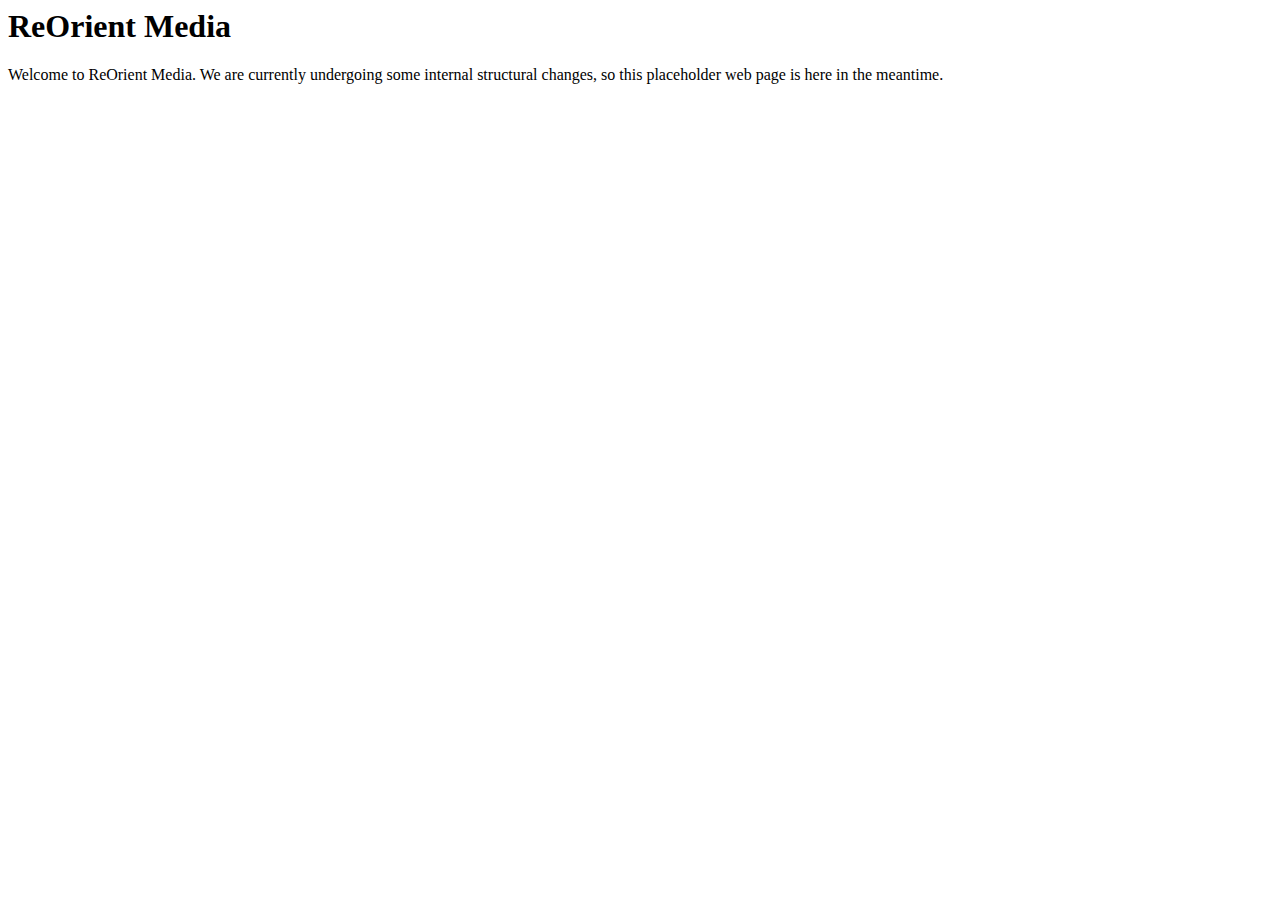
==== index.html @ aad8fdd6 "index.html" ====
<html>
  <head>
    <title>ReOrient Media</title>
  </head>

  <body>
    <h1>ReOrient Media</h1>
    Welcome to ReOrient Media. We are currently undergoing some internal structural changes, so this placeholder web page is here in the meantime.
  </body>
</html>
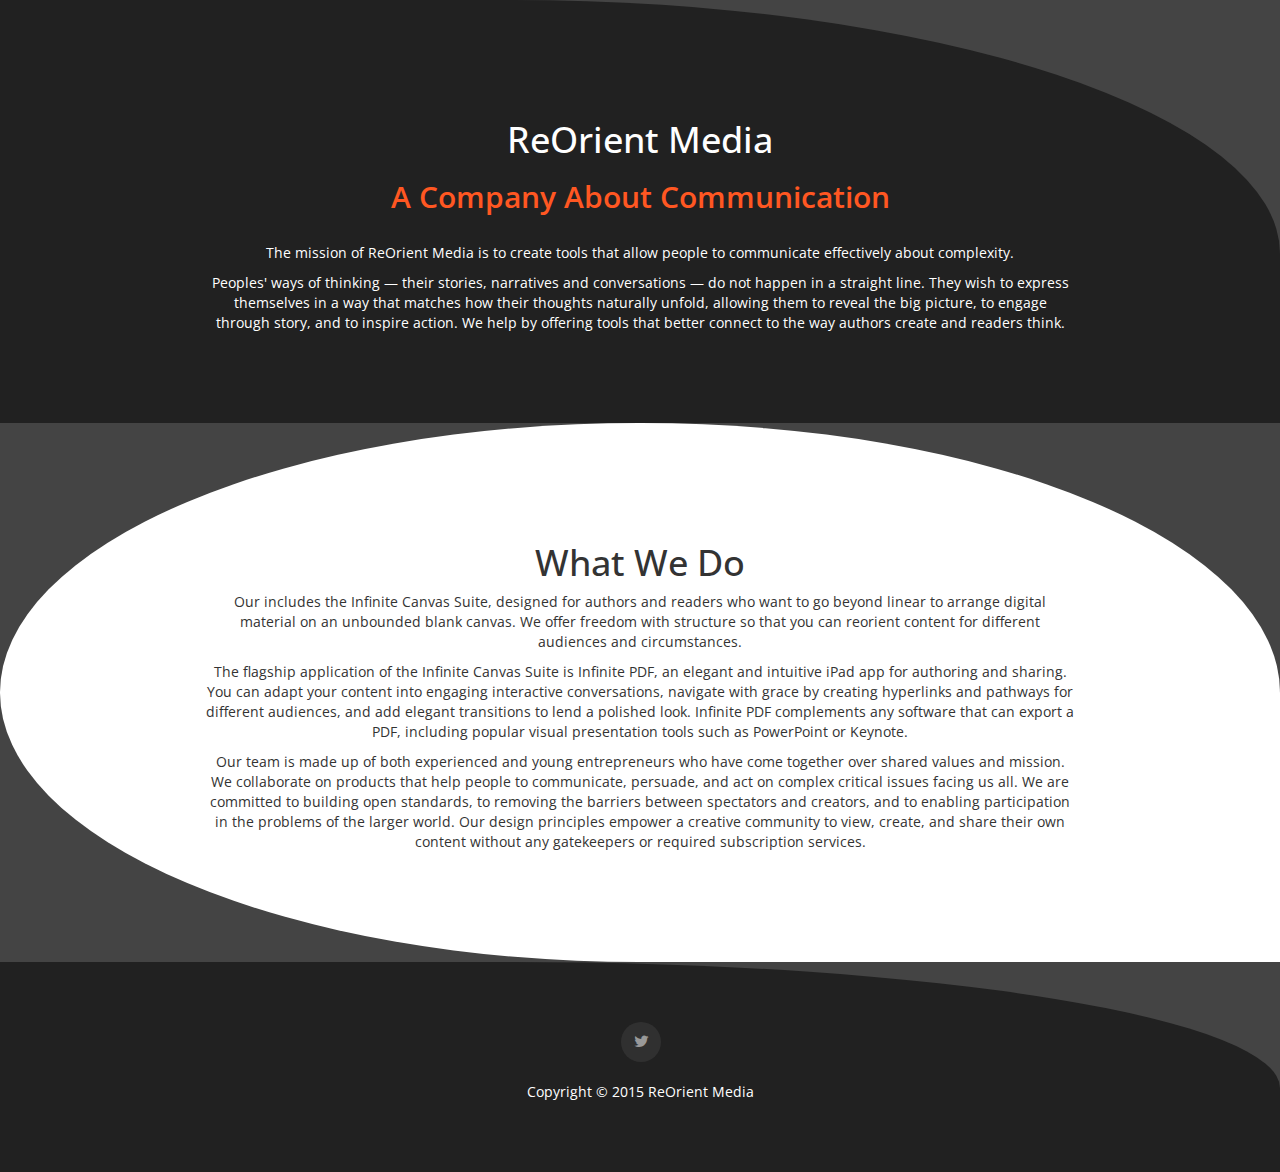
==== commit d7ee2187: "Updated ReOrient Media main page" ====
--- a/index.html
+++ b/index.html
@@ -1,10 +1,77 @@
-<html>
-  <head>
-    <title>ReOrient Media</title>
-  </head>
+<!DOCTYPE html>
+<html lang="en">
+	<head>
+		<meta charset="utf-8">
+		<title>ReOrient Media</title>
+		<meta http-equiv="X-UA-Compatible" content="IE=Edge">
+		<meta name="viewport" content="width=device-width, initial-scale=1">
+		<meta name="keywords" content="">
+		<meta name="description" content="">
+		<link rel="stylesheet" href="css/bootstrap.min.css">
+		<link rel="stylesheet" href="css/font-awesome.min.css">
+		<link rel="stylesheet" href="css/templatemo-style.css">
+		<link href='http://fonts.googleapis.com/css?family=Open+Sans:400,600' rel='stylesheet' type='text/css'>
+        <!-- 
+        Curvy Soon Template 
+        http://www.templatemo.com/preview/templatemo_435_curvy_soon
+        -->
+	</head>
+	<body>
+
+		<!-- start countdown timer -->
+			<div id="countdown" class="text-center">
+				<div class="container">
+					<div class="row">
+						<div class="col-md-12 col-sm-12 col-xs-12">
+							<h1>ReOrient Media</h1>
+							<h2>A Company About Communication</h2>
+							<p>The mission of ReOrient Media is to create tools that allow people to communicate effectively about complexity.</p>
+							<p>Peoples' ways of thinking — their stories, narratives and conversations — do not happen in a straight line. They wish to express themselves in a way that matches how their thoughts naturally unfold, allowing them to reveal the big picture, to engage through story, and to inspire action. We help by offering tools that better connect to the way authors create and readers think.</p>
+						</div>
+					</div>
+				</div>
+			</div>
+		<!-- end countdown timer -->
+
+		<!-- start divider -->
+			<div id="divider">
+				<div class="container">
+                	<div class="row text-center">
+						<div class="col-md-12 col-sm-12 col-xs-12">
+							<h1>What We Do</h1>
+<p>Our includes the Infinite Canvas Suite, designed for authors and readers who want to go beyond linear to arrange digital material on an unbounded blank canvas. We offer freedom with structure so that you can reorient content for different audiences and circumstances.</p>
 
-  <body>
-    <h1>ReOrient Media</h1>
-    Welcome to ReOrient Media. We are currently undergoing some internal structural changes, so this placeholder web page is here in the meantime.
-  </body>
-</html>
+<p>The flagship application of the Infinite Canvas Suite is Infinite PDF, an elegant and intuitive iPad app for authoring and sharing. You can adapt your content into engaging interactive conversations, navigate with grace by creating hyperlinks and pathways for different audiences, and add elegant transitions to lend a polished look. Infinite PDF complements any software that can export a PDF, including popular visual presentation tools such as PowerPoint or Keynote.</p>
+
+<p>Our team is made up of both experienced and young entrepreneurs who have come together over shared values and mission. We collaborate on products that help people to communicate, persuade, and act on complex critical issues facing us all. We are committed to building open standards, to removing the barriers between spectators and creators, and to enabling participation in the problems of the larger world. Our design principles empower a creative community to view, create, and share their own content without any gatekeepers or required subscription services.</p>
+                            <br>
+                        </div>
+                    </div>
+				</div>
+			</div>
+		<!-- end divider -->
+		
+		<!-- start footer -->
+			<footer class="text-center">
+				<div class="container">
+					<div class="row">
+						<span class="social_icon">
+							<!--a href="#" class="fa fa-facebook"></a-->
+							<a href="https://twitter.com/reOrientMedia" class="fa fa-twitter"></a>
+							<!--a href="#" class="fa fa-linkedin"></a-->
+							<!--a href="#" class="fa fa-google-plus"></a-->
+						</span>
+						<p>Copyright © 2015 ReOrient Media</p>
+					</div>
+				</div>
+			</footer>
+		<!-- end footer -->
+
+		<!-- start js -->
+		<script src="js/jquery.js"></script>
+		<script src="js/bootstrap.min.js"></script>
+		<script src="js/init.js"></script>
+		<!-- end js -->
+
+	</body>
+</html>--- a/css/templatemo-style.css
+++ b/css/templatemo-style.css
@@ -0,0 +1,331 @@
+/*
+	Curvy Soon Template 
+	http://www.templatemo.com/preview/templatemo_435_curvy_soon
+*/
+
+body
+	{
+		background: #444444;
+		font-family: 'Open Sans', sans-serif;
+		font-size: 14px;
+	}
+
+/* start page container */
+@media (min-width: 768px) {
+  .container {
+    width: 700px;
+  }
+}
+@media (min-width: 992px) {
+  .container {
+    width: 900px;
+  }
+}
+@media (min-width: 1200px) {
+  .container {
+    width: 900px;
+  }
+}
+/* end page container */
+
+.blue {
+	color: #6BE;
+}
+
+.green {
+	color: #6E6;
+}
+
+/* start countdown timer */
+#countdown
+	{
+		background: #212121;
+		border-top-right-radius: 60%;
+		color: #FFFFFF;
+		min-height: 400px;
+		padding: 100px 0 80px 0;
+	}
+#countdown h2
+	{
+		color: #ff5722;
+		font-weight: 600;
+		padding: 0 0 20px 0
+	}
+ul.countdown span {
+	font-size: 18px;
+	text-align: center;
+	display: inline-block;
+}
+ul.countdown li {
+	background: #212121;
+	border: 2px solid #FFFFFF;
+	border-radius: 50%;
+	color: #FFFFFF;
+	width: 80px;
+	height: 80px;
+	line-height: 80px;
+	text-align: center;
+	display: inline-block;
+	transition: all 0.3s ease-in;
+	margin: 40px 20px 0 20px;
+}
+ul.countdown li:hover
+	{
+		background: #C14000;
+		border: none;
+		color: #FFFFFF;
+		transform: scale(1.2);
+	}
+ul.countdown li h3
+	{
+		font-weight: 600;
+		font-size: 16px;
+	}
+/* end countdown timer */
+
+/* start divider */
+#divider
+	{
+		background: #FFFFFF;
+		min-height: 200px;
+		padding: 100px 0 80px 0;
+		border-top-left-radius: 60%;
+		border-top-right-radius: 60%;
+		border-bottom-left-radius: 60%;
+	}
+#divider .media
+	{
+		padding-top: 10px;
+		padding-bottom: 10px;
+		padding-left: 20px;
+	}
+#divider .media h2
+	{
+		font-weight: 600;
+		font-size: 20px;
+		padding-top: 10px;
+		padding-bottom: 14px;
+	}
+#divider .media .fa
+	{
+		background: #212121;
+		border-radius: 50%;
+		color: #FFFFFF;
+		font-size: 20px;
+		width: 60px;
+		height: 60px;
+		line-height: 60px;
+		text-align: center;
+		transition: all 0.3s ease-in;
+	}
+#divider .media .fa:hover
+	{
+		background: #ff5722;
+		color: #FFFFFF;
+	}
+/* end divider */
+
+/* start team */
+#team
+	{
+		background: #ff5722;
+		border-top-right-radius: 60%;
+		color: #FFFFFF;
+		min-height: 200px;
+		padding: 60px 0 60px 0;
+	}
+#team h2
+	{
+		font-weight: 600;
+		font-size: 24px;
+		padding-bottom: 30px;
+	}
+#team h3
+	{
+		font-weight: 600;
+		font-size: 18px;
+	}
+#team h4
+	{
+		font-size: 14px;
+	}
+#team img
+	{
+		border: 4px solid #FFFFFF;
+		display: inline-block;
+		width: 100px;
+		height: auto;
+		transition: all 0.3s ease-in;
+	}
+#team img:hover
+	{
+		opacity: 0.5;
+	}
+#team .col-md-3
+	{
+		margin-bottom: 40px;
+	}
+/* end team */
+
+/* start contact */
+#contact
+	{
+		background: #212121;
+		border-bottom-left-radius: 60%;
+		border-top-right-radius: 60%;
+		min-height: 200px;
+		padding: 60px 0 60px 0;
+	}
+#contact h2
+	{
+		color: #ff5722;
+		font-weight: 600;
+		font-size: 20px;
+		margin: 30px 0 30px 0;
+	}
+#contact .form-control
+	{
+		border-radius: 2px;
+		border: none;
+		box-shadow: none;
+		background: #282828;
+		color: #FFFFFF;
+		margin-bottom: 20px;
+		height: 40px;
+	}
+#contact .form-control::-moz-placeholder {
+  color: #FFFFFF;
+  opacity: 1;
+}
+#contact .form-control:-ms-input-placeholder {
+  color: #FFFFFF;
+}
+#contact .form-control::-webkit-input-placeholder {
+  color: #FFFFFF;
+}
+#contact .form-control:focus,
+#contact .form-control:hover
+	{
+		background: #ff5722;
+		color: #FFFFFF;
+	}
+/* end contact */
+
+/* start footer */
+footer
+	{
+		background: #212121;
+		color: #FFFFFF;
+		border-top-right-radius: 60%;
+		padding: 60px 0 60px 0;
+	}
+footer a
+	{
+		color: #FFF;
+	}
+footer a:hover
+	{
+		color: #FF0;
+	}
+footer .social_icon
+	{
+		padding: 0;
+		margin-top: 40px;
+	}
+footer .social_icon a
+	{
+		background: #303030;
+		border-radius: 50%;
+		color: #999999;
+		font-size: 16px;
+		width: 40px;
+		height: 40px;
+		line-height: 40px;
+		text-align: center;
+		text-decoration: none;
+		transition: all 0.2s ease-in;
+		margin: 0 4px 20px 6px;
+		padding: 0;
+	}
+footer .social_icon .fa-facebook:hover
+  {
+   	background: #3b5998;
+   	color: #FFF;
+  }
+footer .social_icon .fa-twitter:hover
+  {
+   	background: #00acee;
+   	color: #FFF;
+  }
+footer .social_icon .fa-linkedin:hover
+  {
+    background: #0e76a8;
+    color: #FFF;
+  }
+footer .social_icon .fa-google-plus:hover
+  {
+    background: #dd4b39;
+    color: #FFF;
+  }
+/* end footer */
+
+/* start 320 media quires */
+@media only screen and ( max-width: 320px ) {
+	#team
+		{
+			padding-right: 20px;
+		}
+	#team .col-xs-6
+		{
+			margin-bottom: 38px;
+		}
+}
+/* end 320 media quires */
+
+/* start 340 media quires */
+@media only screen and ( max-width: 340px ) {
+	#team
+		{
+			padding-right: 20px;
+		}
+	#team .col-xs-6
+		{
+			margin-bottom: 38px;
+		}
+}
+/* end 340 media quires */
+
+/* start 360 media quires */
+@media only screen and ( max-width: 360px ) {
+	#countdown ul.countdown li
+		{
+			float: left;
+			margin: 4px;
+			width: 60px;
+			height: 60px;
+			line-height: 60px;
+			text-align: center;
+		}
+	#team
+		{
+			padding-right: 20px;
+		}
+	#team .col-xs-6
+		{
+			margin-bottom: 38px;
+		}
+}
+/* end 360 media quires */
+
+/* start 375 media quires */
+@media only screen and ( max-width: 375px ) {
+	#team
+		{
+			padding-right: 20px;
+		}
+	#team .col-xs-6
+		{
+			margin-bottom: 38px;
+		}
+}
+/* end 375 media quires */
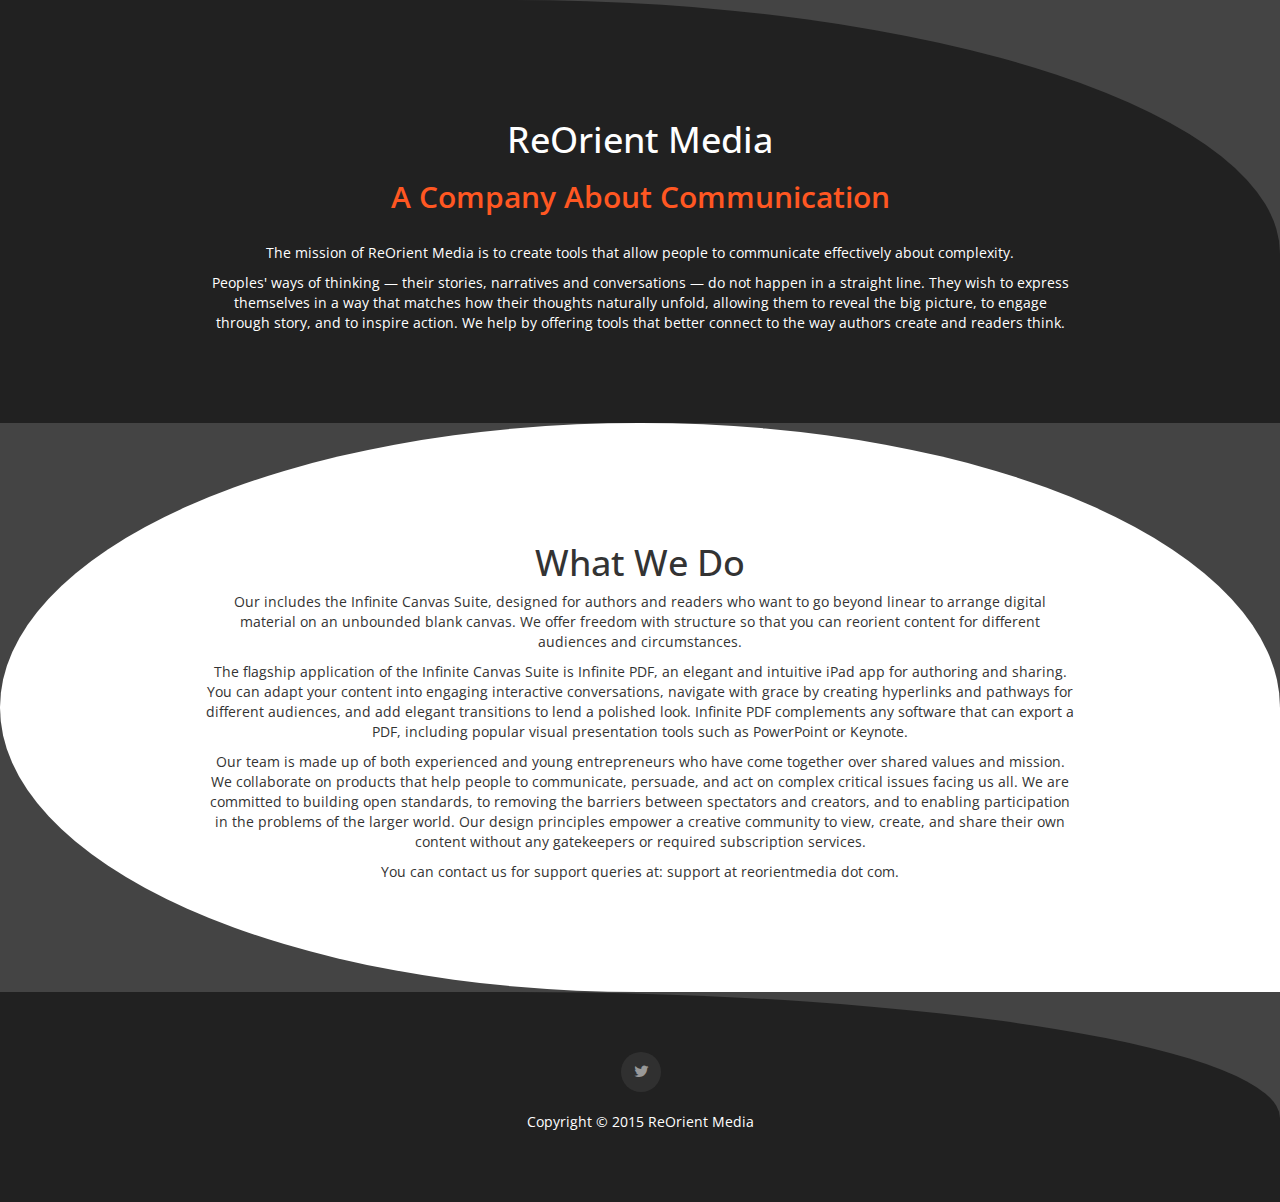
==== commit a216c7c4: "Added support email to main index." ====
--- a/index.html
+++ b/index.html
@@ -26,7 +26,7 @@
 							<h1>ReOrient Media</h1>
 							<h2>A Company About Communication</h2>
 							<p>The mission of ReOrient Media is to create tools that allow people to communicate effectively about complexity.</p>
-							<p>Peoples' ways of thinking — their stories, narratives and conversations — do not happen in a straight line. They wish to express themselves in a way that matches how their thoughts naturally unfold, allowing them to reveal the big picture, to engage through story, and to inspire action. We help by offering tools that better connect to the way authors create and readers think.</p>
+							<p>Peoples' ways of thinking — their stories, narratives and conversations — do not happen in a straight line. They wish to express themselves in a way that matches how their thoughts naturally unfold, allowing them to reveal the big picture, to engage through story, and to inspire action. We help by offering tools that better connect to the way authors create and readers think.</p>
 						</div>
 					</div>
 				</div>
@@ -44,6 +44,8 @@
 <p>The flagship application of the Infinite Canvas Suite is Infinite PDF, an elegant and intuitive iPad app for authoring and sharing. You can adapt your content into engaging interactive conversations, navigate with grace by creating hyperlinks and pathways for different audiences, and add elegant transitions to lend a polished look. Infinite PDF complements any software that can export a PDF, including popular visual presentation tools such as PowerPoint or Keynote.</p>
 
 <p>Our team is made up of both experienced and young entrepreneurs who have come together over shared values and mission. We collaborate on products that help people to communicate, persuade, and act on complex critical issues facing us all. We are committed to building open standards, to removing the barriers between spectators and creators, and to enabling participation in the problems of the larger world. Our design principles empower a creative community to view, create, and share their own content without any gatekeepers or required subscription services.</p>
+
+<p>You can contact us for support queries at: support at reorientmedia dot com.</p>
                             <br>
                         </div>
                     </div>
